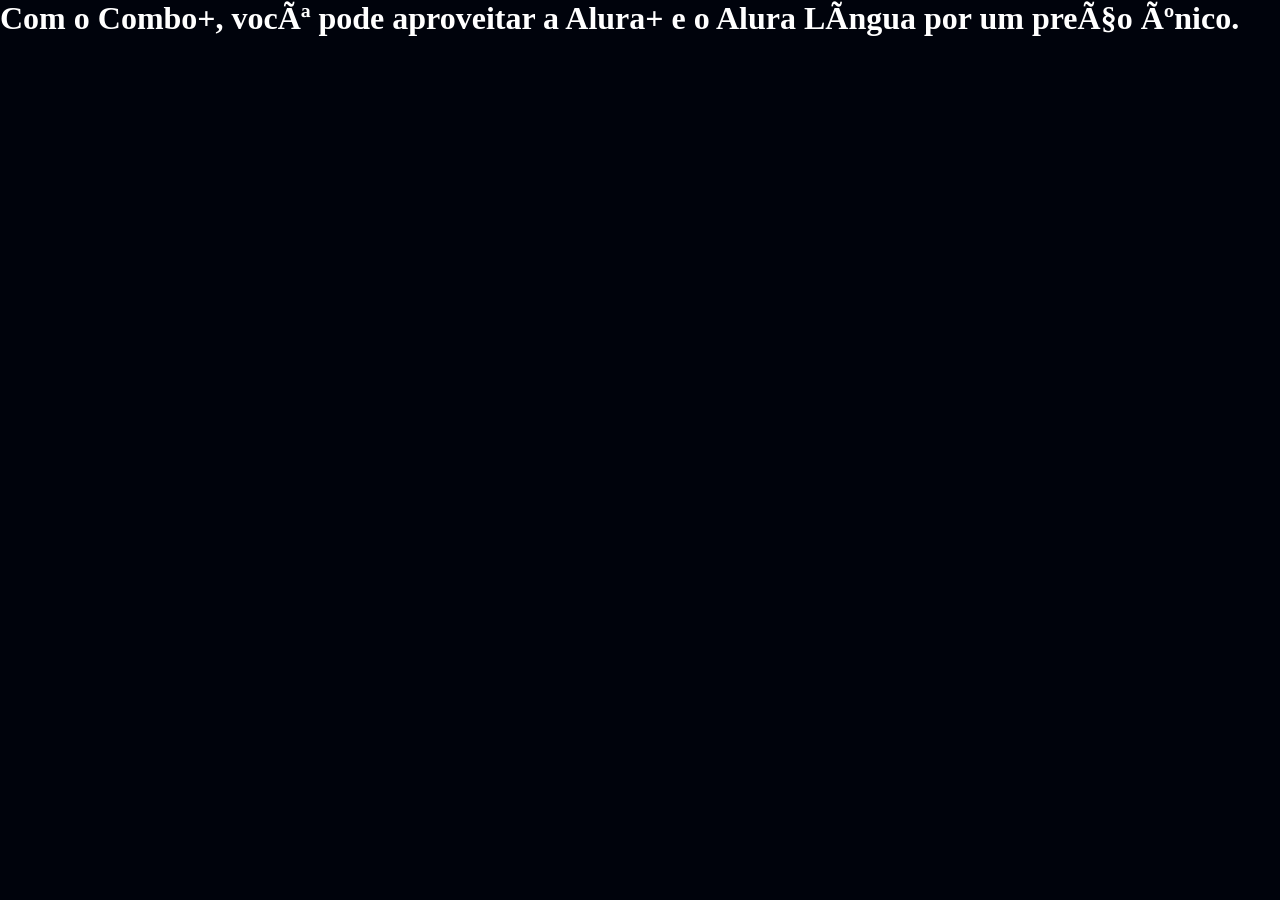
==== Aluraplusdiferenciado/index.html @ f876468a "Add files via upload" ====
<!DOCTYPE html>
  <html>
    <head>
        <title>Alura Plus</title>
        <meta charset="UTS-8">
        <meta name="viewport" content="width-device-width, initial-scale=1">
        <link rel="stylesheet" href="style.css">
    </head>


    <body>
      <h1>Com o Combo+, você pode aproveitar a Alura+ e o Alura Língua por um preço único.</h1>
    </body>

  </html>
---- Aluraplusdiferenciado/style.css ----
:root {
 --branco-principal: #FFFFFF;
 --cinza-secundario: #C0C0C0;
 --botão-azul: #167BF7;
 --cor-de-fundo: #00030C;
}
body{
    background-color: var(--cor-de-fundo);
    color: var(--branco-principal);
}
*{
    margin: 0;
    padding: 0;
}
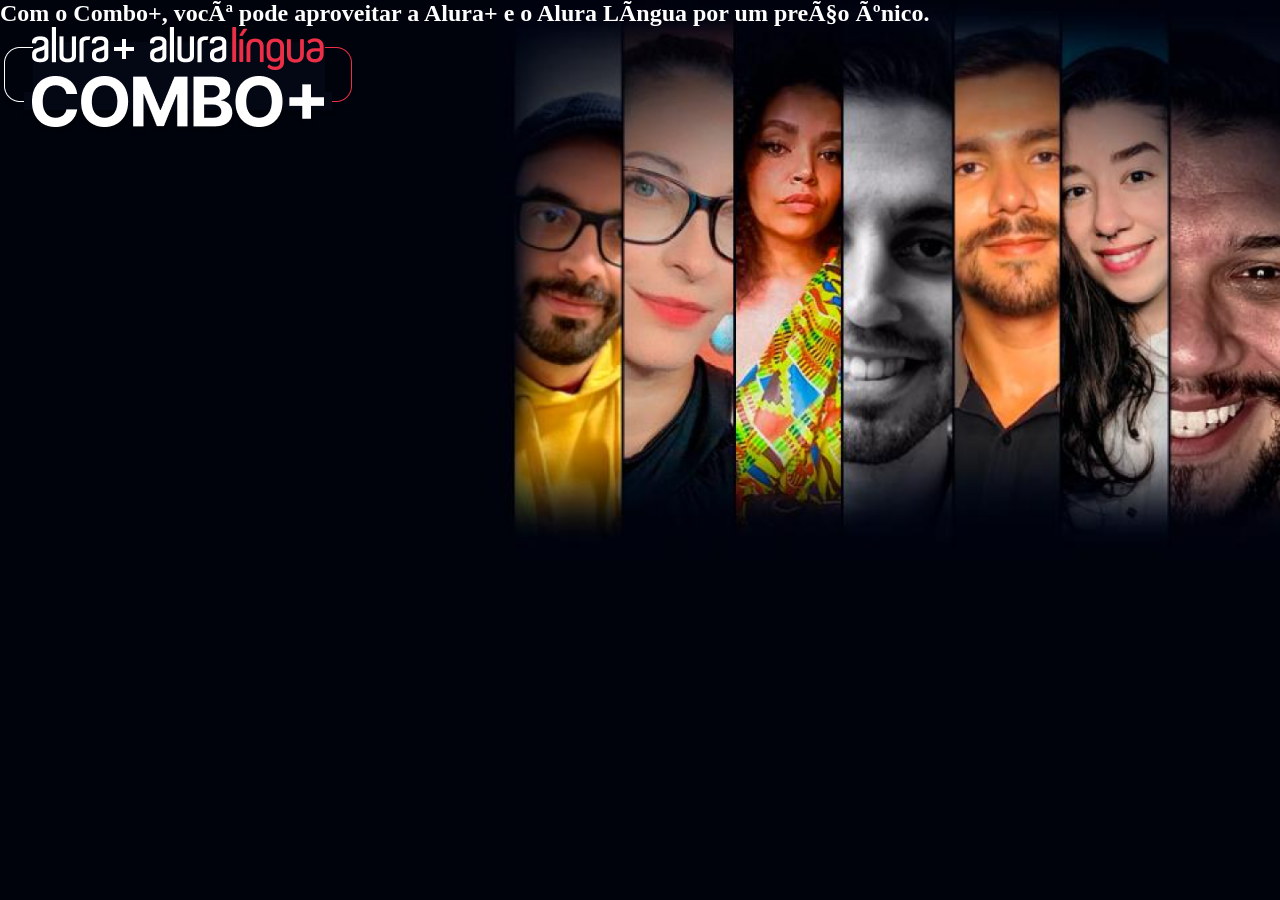
==== commit 7c82eb3d: "Add files via upload" ====
--- a/Aluraplusdiferenciado/index.html
+++ b/Aluraplusdiferenciado/index.html
@@ -9,7 +9,10 @@
 
 
     <body>
+      <section class="container principal">
       <h1>Com o Combo+, você pode aproveitar a Alura+ e o Alura Língua por um preço único.</h1>
+      <img src="img/Combo.png" alt="O combo+ é a junção do Alura+ e o Alura lingua">
+    </section>
     </body>
 
   </html>
--- a/Aluraplusdiferenciado/style.css
+++ b/Aluraplusdiferenciado/style.css
@@ -11,4 +11,13 @@
 *{
     margin: 0;
     padding: 0;
+}
+.principal {
+  background-image: url("img/Background.png");
+  background-repeat: no-repeat;
+  background-size: contain ;
+}
+
+.container{
+    height: 100vh;
 }
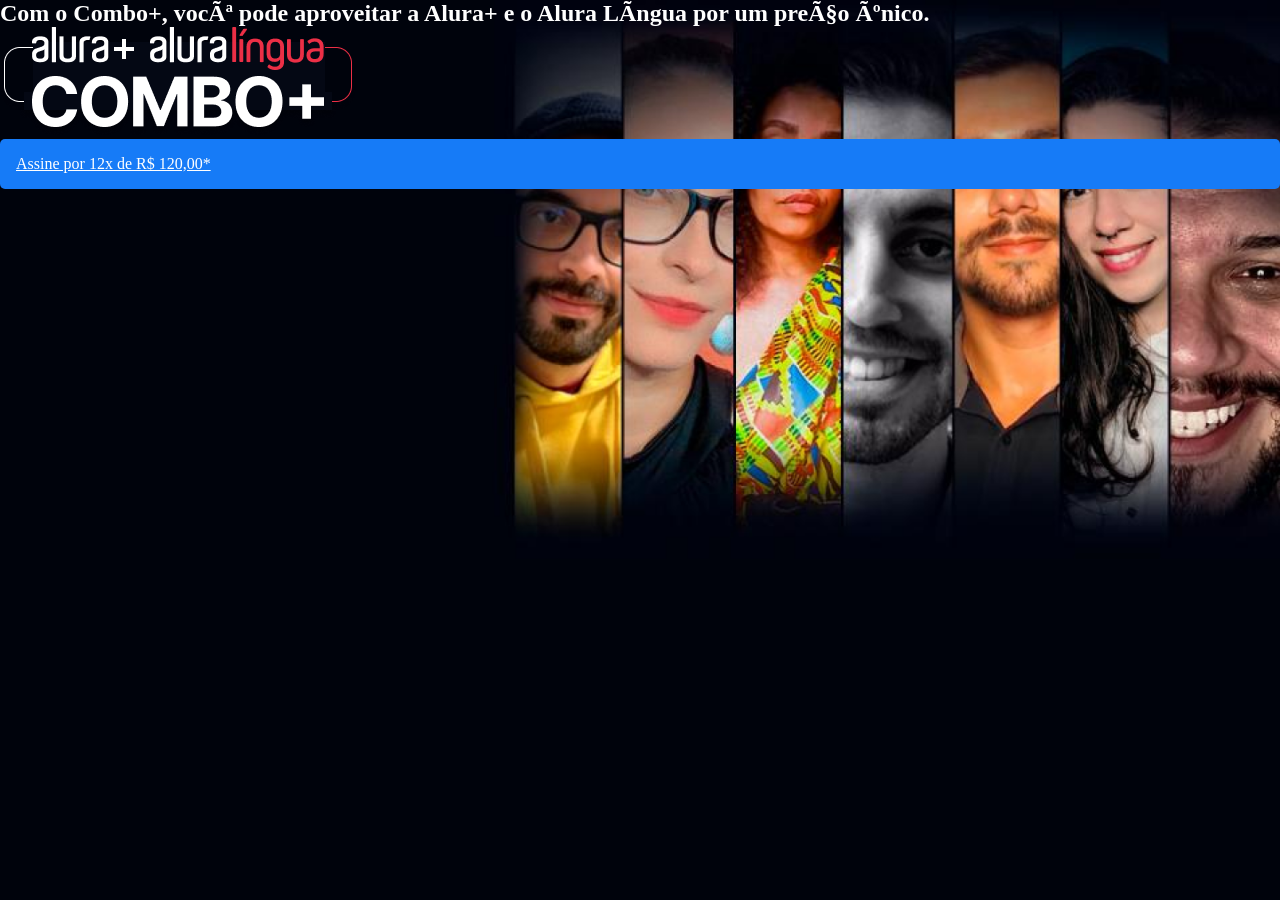
==== commit 9a1f1646: "Add files via upload" ====
--- a/Aluraplusdiferenciado/index.html
+++ b/Aluraplusdiferenciado/index.html
@@ -12,6 +12,7 @@
       <section class="container principal">
       <h1>Com o Combo+, você pode aproveitar a Alura+ e o Alura Língua por um preço único.</h1>
       <img src="img/Combo.png" alt="O combo+ é a junção do Alura+ e o Alura lingua">
+      <a href="www.alura.com.br" class="container-botao">Assine por 12x de R$ 120,00*</a>
     </section>
     </body>
 
--- a/Aluraplusdiferenciado/style.css
+++ b/Aluraplusdiferenciado/style.css
@@ -20,4 +20,11 @@
 
 .container{
     height: 100vh;
+}
+.container-botao {
+  background-color: var(--botão-azul);
+  border-radius: 5px;
+  padding: 1em;
+  color: var(--branco-principal);
+  display: block;
 }
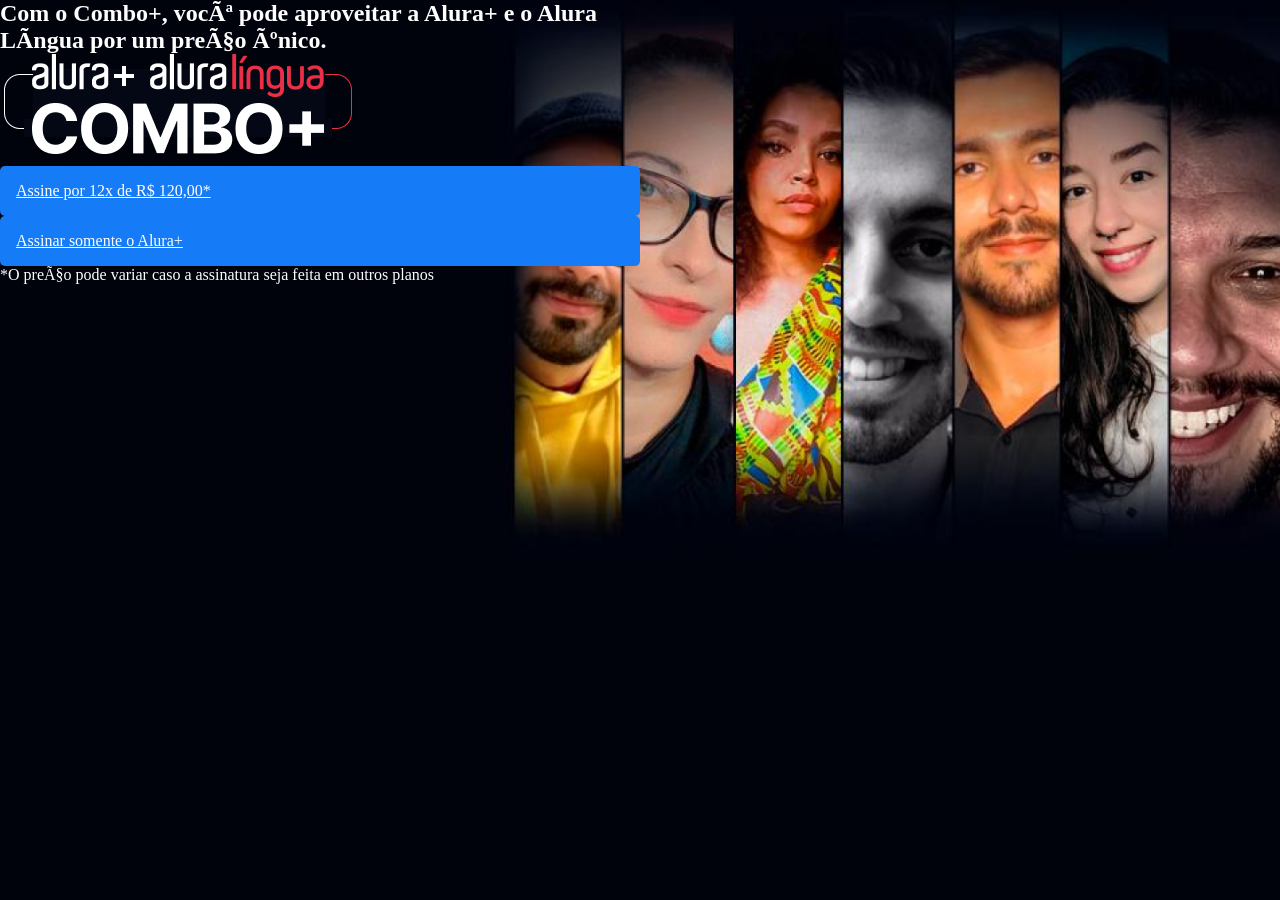
==== commit bba8d1b6: "Add files via upload" ====
--- a/Aluraplusdiferenciado/index.html
+++ b/Aluraplusdiferenciado/index.html
@@ -10,9 +10,13 @@
 
     <body>
       <section class="container principal">
+        <div>
       <h1>Com o Combo+, você pode aproveitar a Alura+ e o Alura Língua por um preço único.</h1>
       <img src="img/Combo.png" alt="O combo+ é a junção do Alura+ e o Alura lingua">
       <a href="www.alura.com.br" class="container-botao">Assine por 12x de R$ 120,00*</a>
+      <a href="www.alura.com.br" class="container-botao botão-secundario">Assinar somente o Alura+</a>
+      <p class="container-aviso">*O preço pode variar caso a assinatura seja feita em outros planos</p>
+    </div>
     </section>
     </body>
 
--- a/Aluraplusdiferenciado/style.css
+++ b/Aluraplusdiferenciado/style.css
@@ -20,6 +20,8 @@
 
 .container{
     height: 100vh;
+    display: grid;
+    grid-template-columns: 50% 50%;
 }
 .container-botao {
   background-color: var(--botão-azul);
@@ -27,4 +29,9 @@
   padding: 1em;
   color: var(--branco-principal);
   display: block;
-}+}
+
+  .botão-secundario{
+    background-color: transparent;
+    border: 2px solid var(--branco-principal);
+  }
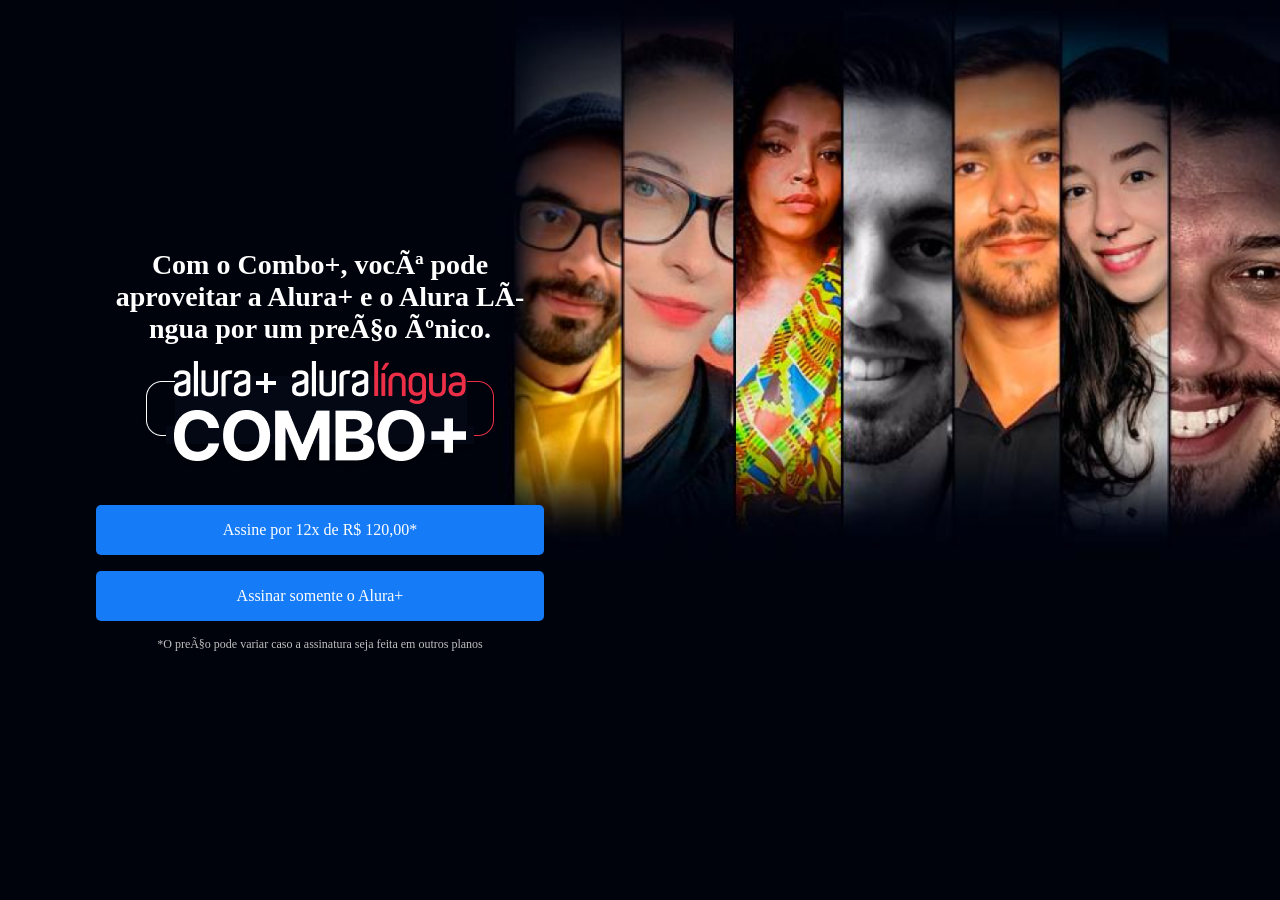
==== commit 6831d946: "Add files via upload" ====
--- a/Aluraplusdiferenciado/index.html
+++ b/Aluraplusdiferenciado/index.html
@@ -3,16 +3,19 @@
     <head>
         <title>Alura Plus</title>
         <meta charset="UTS-8">
-        <meta name="viewport" content="width-device-width, initial-scale=1">
+        <meta name="viewport" content="width=device-width, initial-scale=1">
         <link rel="stylesheet" href="style.css">
+        <link rel="preconnect" href="https://fonts.googleapis.com">
+        <link rel="preconnect" href="https://fonts.gstatic.com" crossorigin>
+        <link href="https://fonts.googleapis.com/css2?family=Inter:wght@400;700&display=swap" rel="stylesheet">
     </head>
 
 
     <body>
       <section class="container principal">
-        <div>
-      <h1>Com o Combo+, você pode aproveitar a Alura+ e o Alura Língua por um preço único.</h1>
-      <img src="img/Combo.png" alt="O combo+ é a junção do Alura+ e o Alura lingua">
+        <div class="container-caixa">
+      <h1 class="container-titulo">Com o Combo+, você pode aproveitar a Alura+ e o Alura Língua por um preço único.</h1>
+      <img src="img/Combo.png" alt="O combo+ é a junção do Alura+ e o Alura lingua" class="container-imagem">
       <a href="www.alura.com.br" class="container-botao">Assine por 12x de R$ 120,00*</a>
       <a href="www.alura.com.br" class="container-botao botão-secundario">Assinar somente o Alura+</a>
       <p class="container-aviso">*O preço pode variar caso a assinatura seja feita em outros planos</p>
--- a/Aluraplusdiferenciado/style.css
+++ b/Aluraplusdiferenciado/style.css
@@ -3,6 +3,7 @@
  --cinza-secundario: #C0C0C0;
  --botão-azul: #167BF7;
  --cor-de-fundo: #00030C;
+ --fonte-principal: 'inter';
 }
 body{
     background-color: var(--cor-de-fundo);
@@ -16,6 +17,8 @@
   background-image: url("img/Background.png");
   background-repeat: no-repeat;
   background-size: contain ;
+  align-items: center;
+  text-align: center;
 }
 
 .container{
@@ -29,9 +32,28 @@
   padding: 1em;
   color: var(--branco-principal);
   display: block;
+  text-decoration: none;
+  margin-bottom: 1em;
 }
 
   .botão-secundario{
     background-color: transparent;
     border: 2px solid var(--branco-principal);
+  }
+
+  .container-aviso{
+   font-size: 12px;
+   color: var(--cinza-secundario);
+  }
+.container-titulo{
+font-size: 28px;
+font-weight: 700;
+
+}
+
+  .container-imagem{
+    margin: 1em 0 2em 0;
+  }
+  .container-caixa{
+    margin: 0 6em;
   }
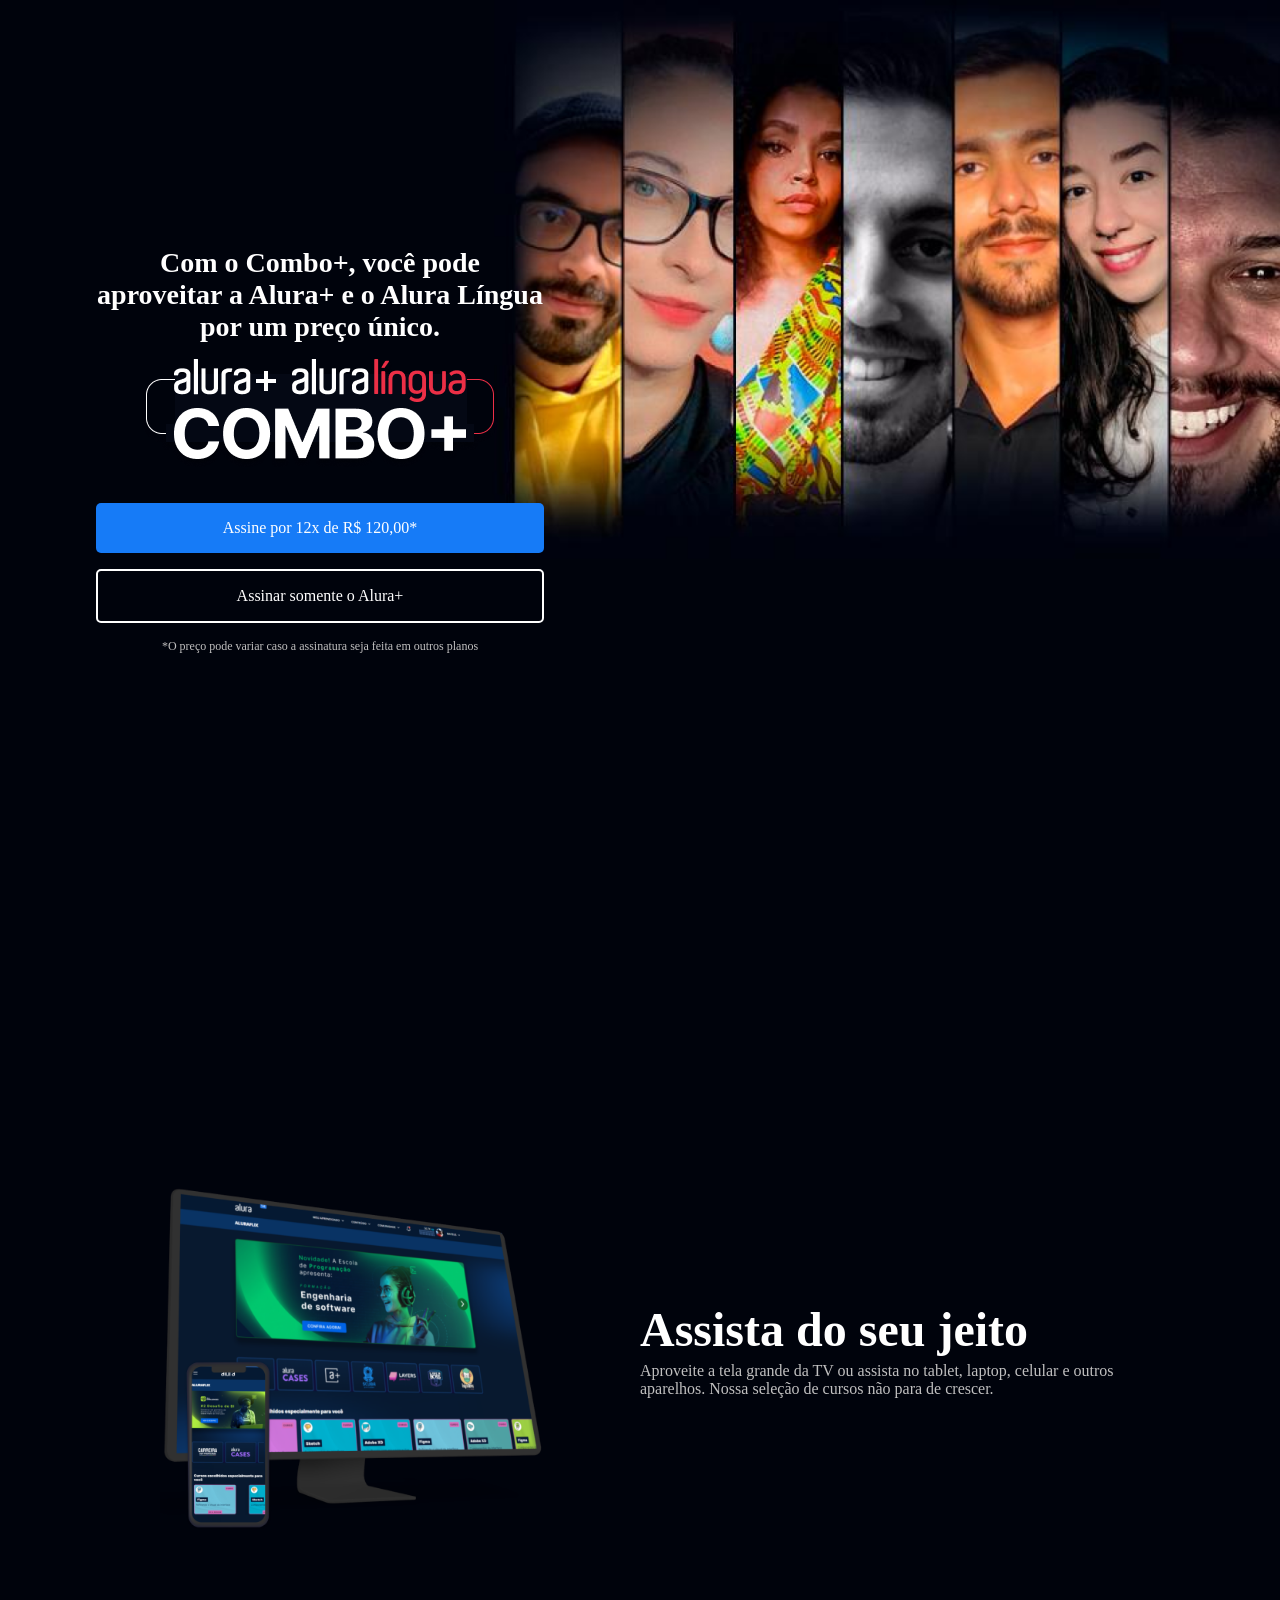
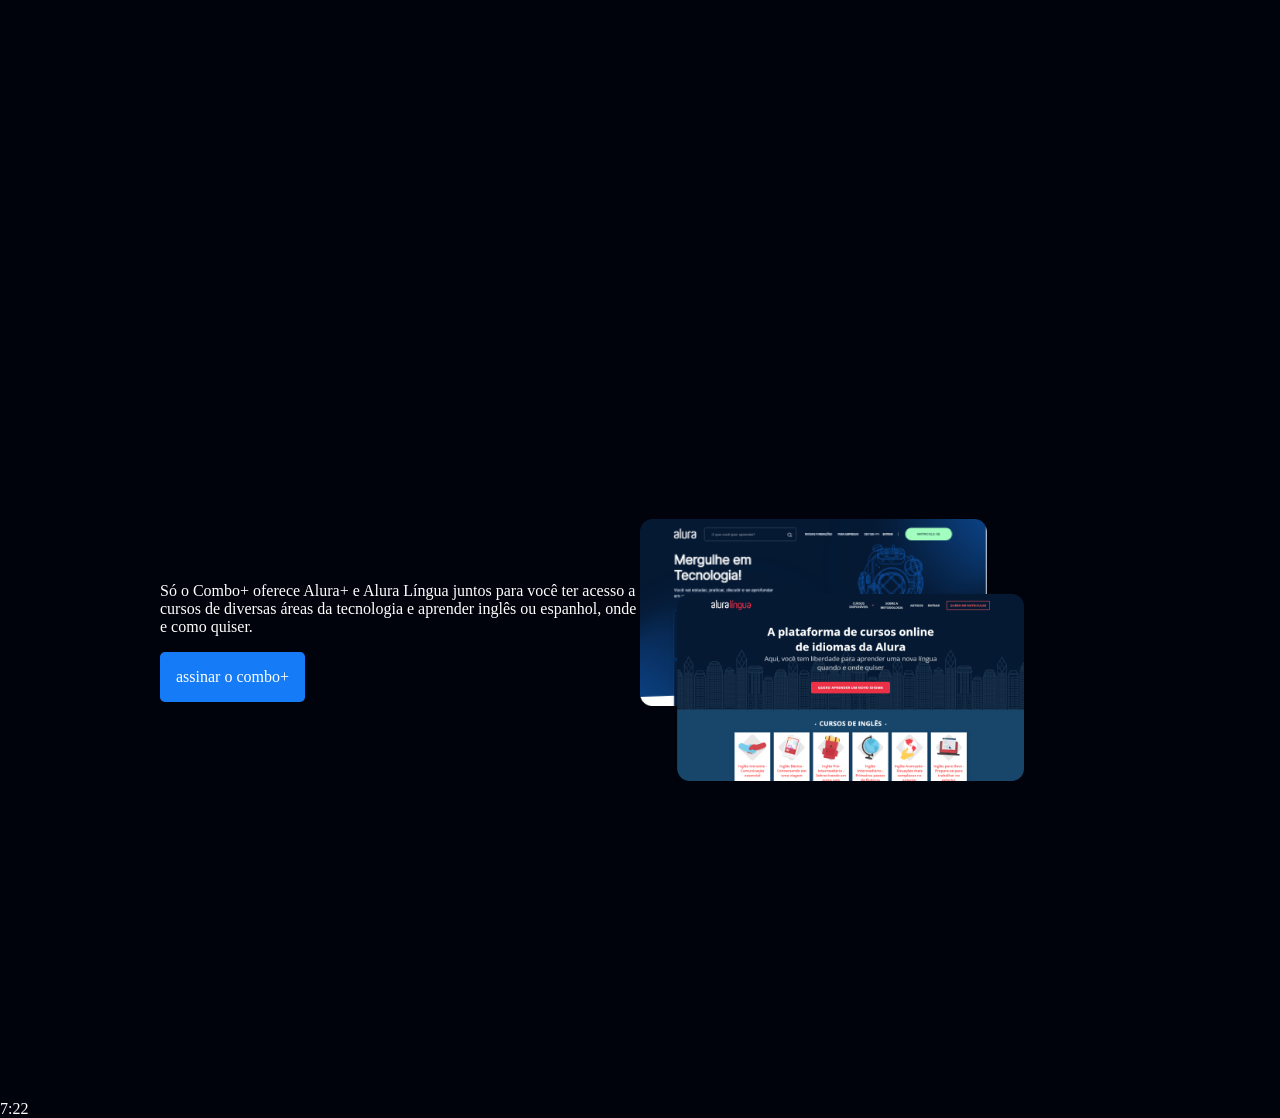
==== commit 11666854: "Add files via upload" ====
--- a/Aluraplusdiferenciado/index.html
+++ b/Aluraplusdiferenciado/index.html
@@ -2,7 +2,7 @@
   <html>
     <head>
         <title>Alura Plus</title>
-        <meta charset="UTS-8">
+        <meta charset="UTF-8">
         <meta name="viewport" content="width=device-width, initial-scale=1">
         <link rel="stylesheet" href="style.css">
         <link rel="preconnect" href="https://fonts.googleapis.com">
@@ -21,6 +21,26 @@
       <p class="container-aviso">*O preço pode variar caso a assinatura seja feita em outros planos</p>
     </div>
     </section>
+
+   <section class="container secundario">
+     <img src="img/Plataformas.png" alt="monitor e um celular com o alura+ aberto" class="secundario-img">
+     <div class="container-descrição">
+      <h2 class="descrição-titulo">Assista do seu jeito</h2>
+      <p class="descrição-texto">Aproveite a tela grande da TV ou assista no tablet, laptop, celular e outros aparelhos.
+        Nossa seleção de cursos não para de crescer.</p>
+     </div>
+   </section>
+
+   <section class="container secundario">
+   <div class=".">
+     <p class="descricao-texto">Só o Combo+ oferece Alura+ e Alura Língua juntos para você ter acesso a cursos de diversas áreas da tecnologia e aprender inglês ou espanhol, onde e como quiser.</p>
+     <a href="www.alura.com.br" class="container-botao  secundario-botao">assinar o combo+</a>
+   </div>
+    <img src="img/Telas.png" alt="Tela da Alura+ e do alura linguas" class="secundario-img">
+   </section>
     </body>
 
-  </html>+  </html>
+
+
+  7:22
--- a/Aluraplusdiferenciado/style.css
+++ b/Aluraplusdiferenciado/style.css
@@ -9,6 +9,7 @@
     background-color: var(--cor-de-fundo);
     color: var(--branco-principal);
 }
+
 *{
     margin: 0;
     padding: 0;
@@ -54,6 +55,35 @@
   .container-imagem{
     margin: 1em 0 2em 0;
   }
+
   .container-caixa{
     margin: 0 6em;
+  }
+
+  .secundario-img{
+    width: 80%;
+  }
+
+  .secundario{
+    align-items: center;
+    margin: 0 10em;
+  }
+
+  .descrição-titulo{
+   font-weight: 700;
+   font-size: 48px;
+   color: var(--branco-principal);
+   margin-bottom: 0.1em;
+  }
+  .descrição-texto{
+    color: var(--cinza-secundario);
+  }
+
+  .secundario-botao{
+    display: inline-block;
+    margin-top: 1em;
+  }
+
+  .container-descricao {
+    padding: 2em;
   }
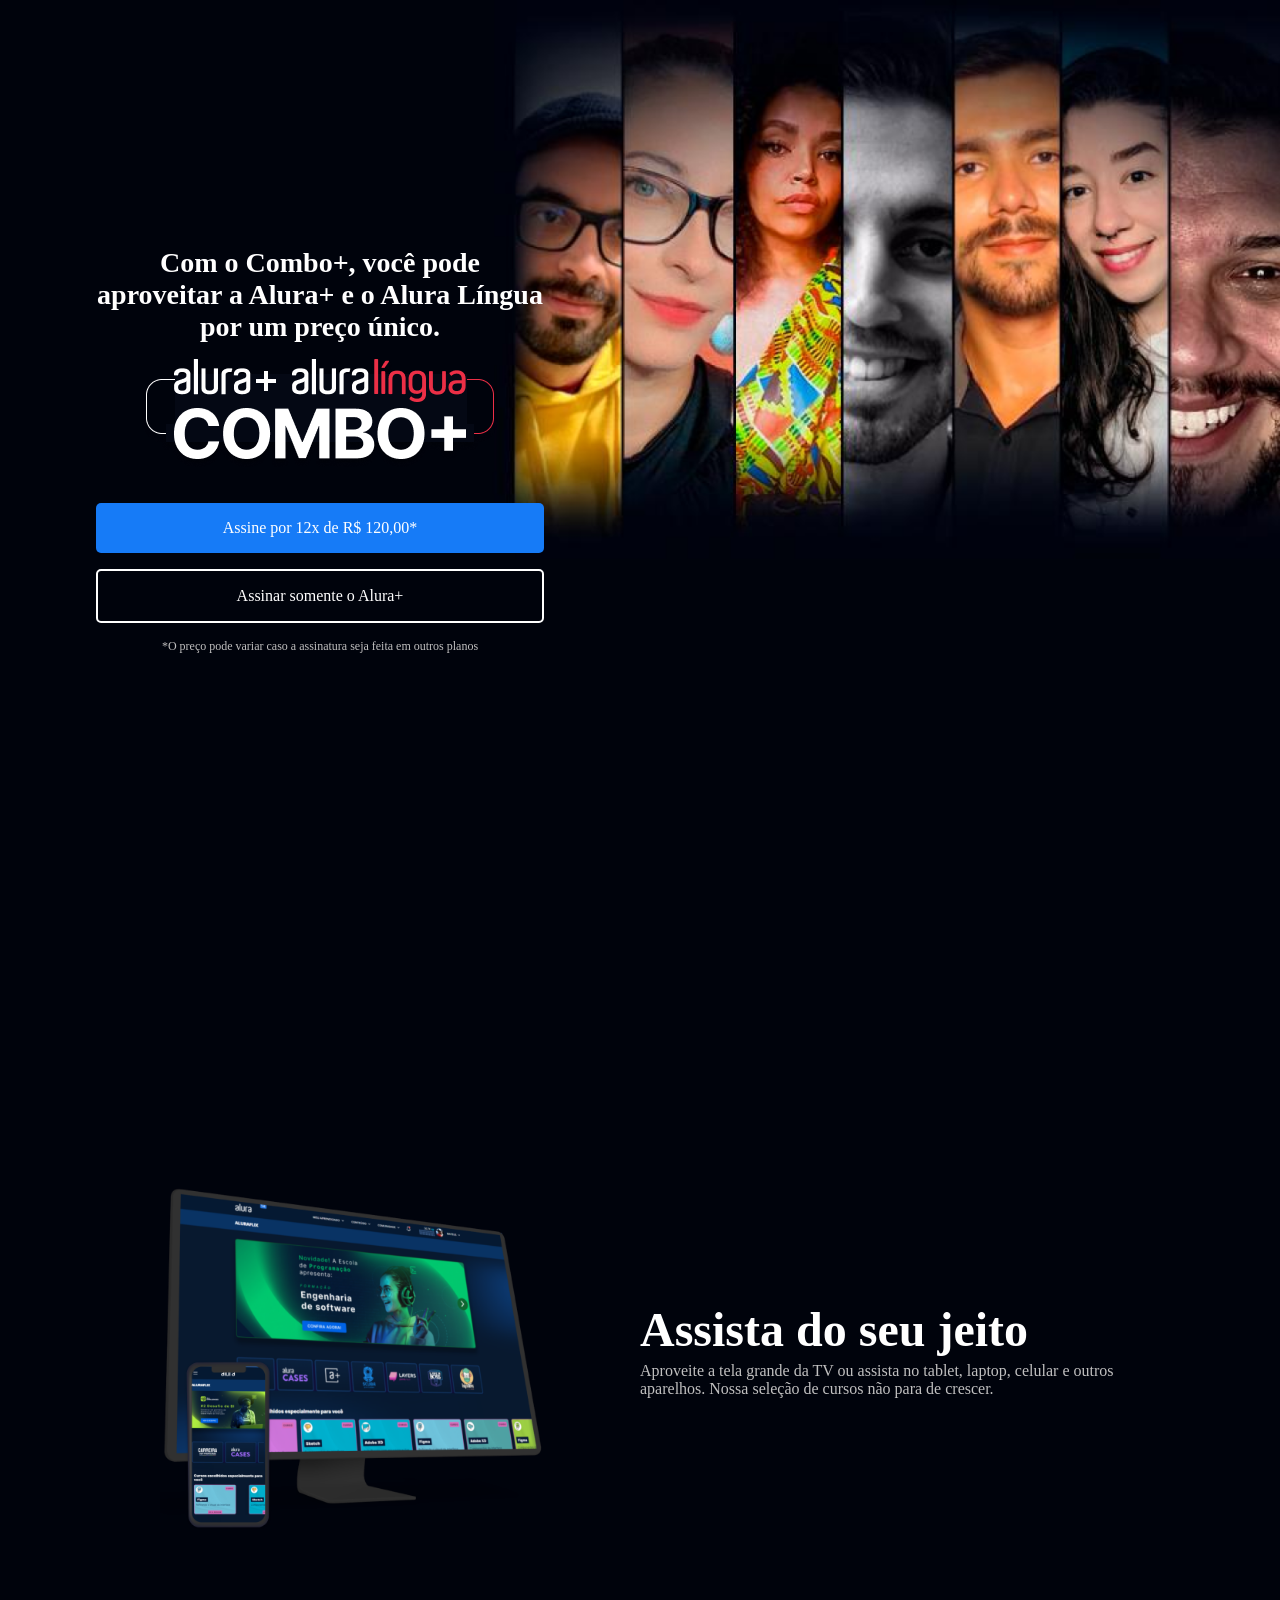
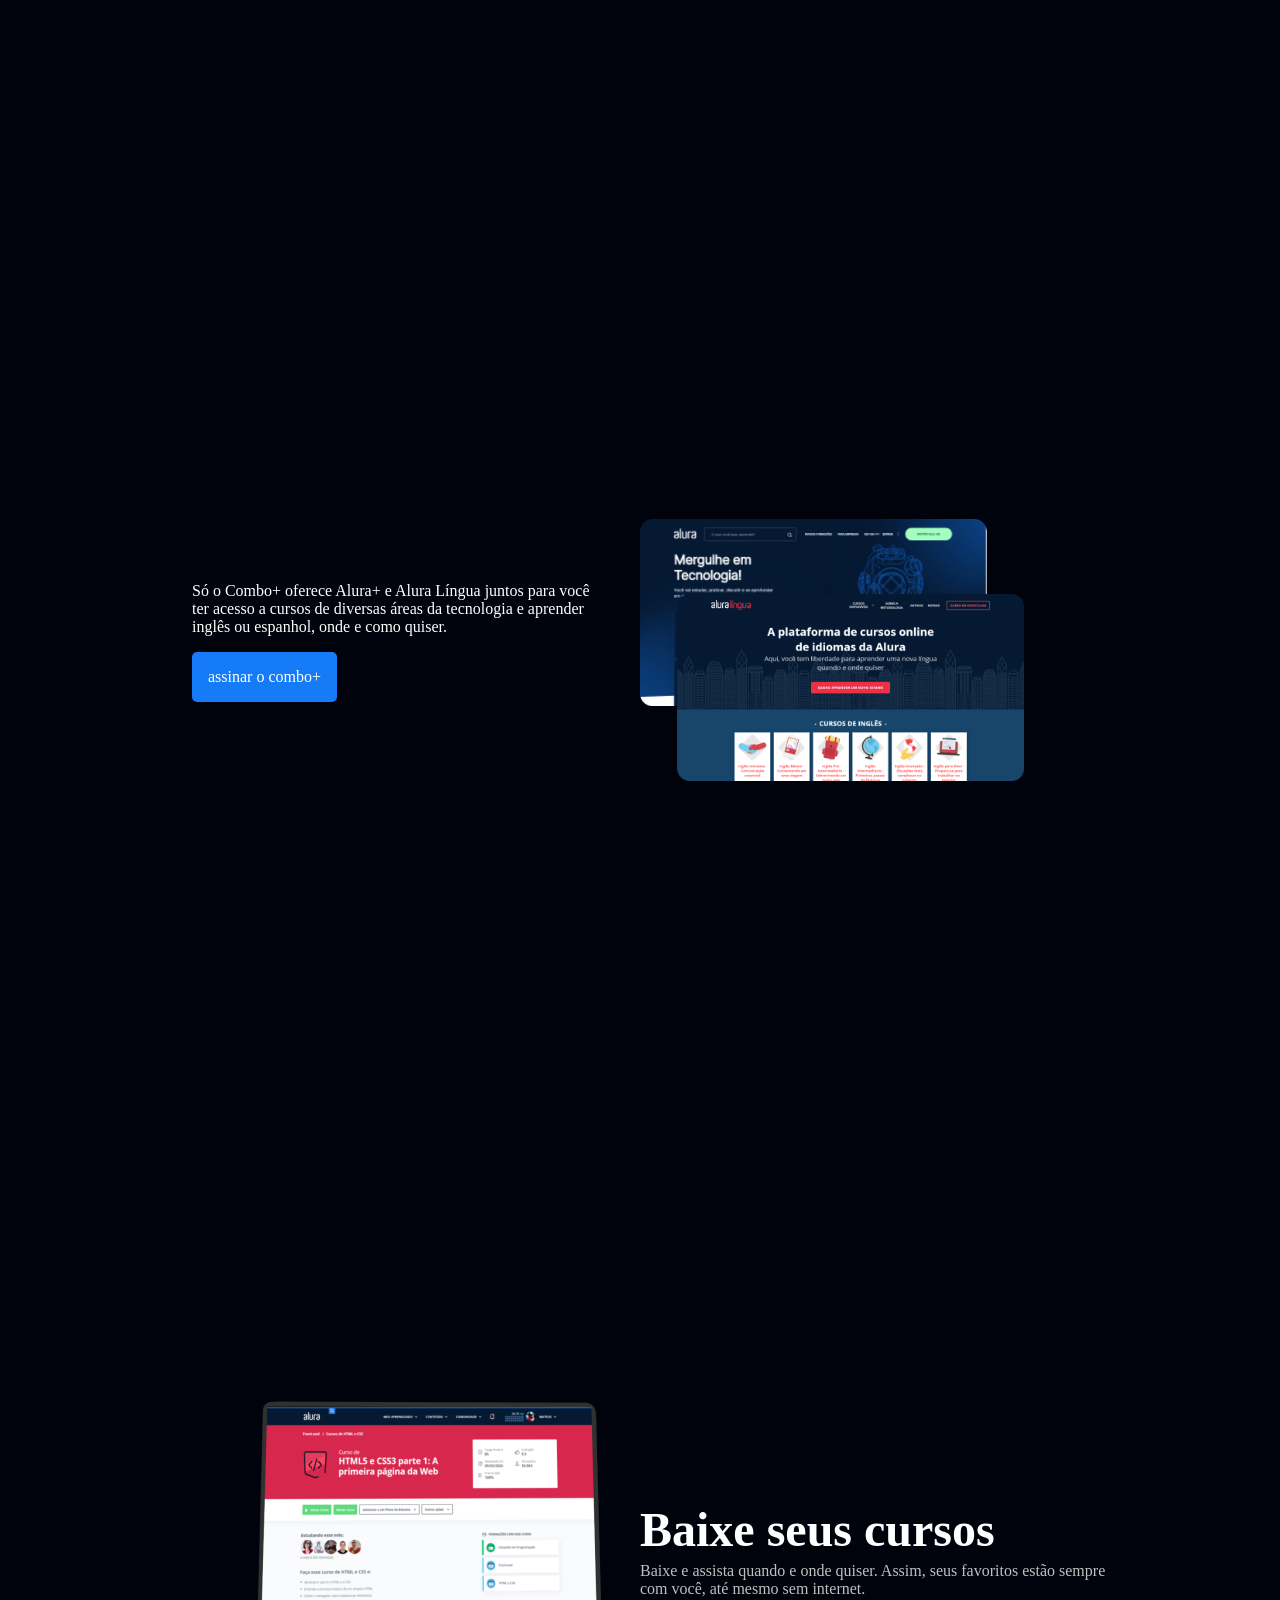
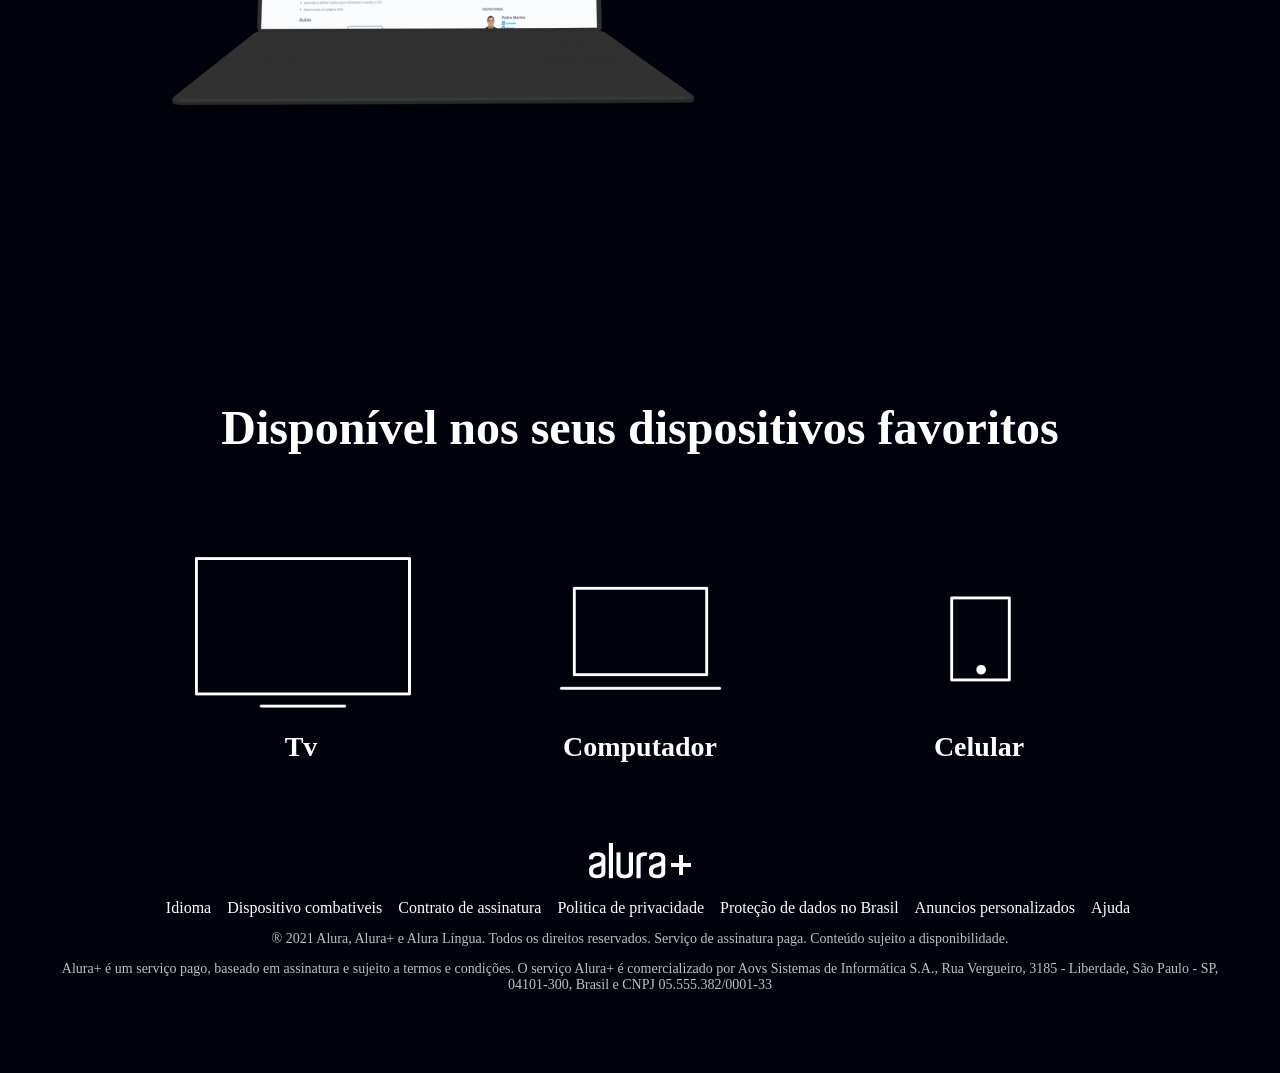
==== commit de5eeb55: "Add files via upload" ====
--- a/Aluraplusdiferenciado/index.html
+++ b/Aluraplusdiferenciado/index.html
@@ -32,15 +32,71 @@
    </section>
 
    <section class="container secundario">
-   <div class=".">
+   <div class="container-descricao">
      <p class="descricao-texto">Só o Combo+ oferece Alura+ e Alura Língua juntos para você ter acesso a cursos de diversas áreas da tecnologia e aprender inglês ou espanhol, onde e como quiser.</p>
      <a href="www.alura.com.br" class="container-botao  secundario-botao">assinar o combo+</a>
    </div>
     <img src="img/Telas.png" alt="Tela da Alura+ e do alura linguas" class="secundario-img">
    </section>
+
+
+   <section class="container secundario">
+    <img src="img/Notebook.png" alt="notebook nada ver" class="terceario-img">
+   <div class="container-descrição">
+   <h2 class="descrição-titulo">Baixe seus cursos</h2>
+   <p class="descrição-texto">Baixe e assista quando e onde quiser. Assim, seus favoritos estão sempre com você, até mesmo sem internet.</p>
+   </div>
+   
+   </section>
+   <section class="dispositivos">
+   <h2 class="dispositivos-titulo">Disponível nos seus dispositivos favoritos</h2>
+    <ul class="dispositivos-lista">
+      <li>
+        <img src="img/tv.png" alt="icone tv">
+        <h3 class="lista-item">Tv</h3>
+      </li>
+      <li>
+        <img src="img/computador.png" alt="icone pc">
+        <h3 class="lista-item">Computador</h3>
+      </li>
+      <li>
+        <img src="img/celular.png" alt="icone-celular">
+        <h3 class="lista-item">Celular</h3>
+      </li>
+    </ul>
+
+   </section>
+<footer class="rodape">
+ <img src="img/Logo.png" alt="Alura+" class="rodape-logo">
+ <ul class="rodape-lista">
+  <li class="lista-link">
+    <a href="#">Idioma</a>
+  </li>
+  <li class="lista-link">
+    <a href="#">Dispositivo combativeis</a>
+  </li>
+  <li class="lista-link">
+    <a href="#">Contrato de assinatura</a>
+  </li>
+  <li class="lista-link">
+    <a href="#">Politica de privacidade</a>
+  </li>
+  <li class="lista-link">
+    <a href="#">Proteção de dados no Brasil</a>
+  </li>
+  <li class="lista-link">
+    <a href="#">Anuncios personalizados</a>
+  </li>
+  <li class="lista-link">
+    <a href="#">Ajuda</a>
+  </li>
+ </ul>
+ <p class="rodape-texto">® 2021 Alura, Alura+ e Alura Língua. Todos os direitos reservados. Serviço de assinatura paga. Conteúdo sujeito a disponibilidade.</p>
+<p class="rodape-texto">Alura+ é um serviço pago, baseado em assinatura e sujeito a termos e condições. O serviço Alura+ é comercializado por Aovs Sistemas de Informática S.A., Rua Vergueiro, 3185 - Liberdade, São Paulo - SP, 04101-300, Brasil e CNPJ 05.555.382/0001-33</p>
+
+</footer>
+
     </body>
 
   </html>
 
-
-  7:22
--- a/Aluraplusdiferenciado/style.css
+++ b/Aluraplusdiferenciado/style.css
@@ -4,6 +4,7 @@
  --botão-azul: #167BF7;
  --cor-de-fundo: #00030C;
  --fonte-principal: 'inter';
+ --botão-azul-diferenciado:#4d92e7;
 }
 body{
     background-color: var(--cor-de-fundo);
@@ -86,4 +87,63 @@
 
   .container-descricao {
     padding: 2em;
-  }+  }
+
+  .dispositivos-lista{
+    display: flex;
+    justify-content: center;
+    list-style-type: none;
+    margin: 5em 0;
+  }
+
+  .dispositivos{
+    text-align: center;
+  }
+
+  .dispositivos-titulo{
+
+    font-size: 48px;
+    color: var(--branco-principal);
+  }
+
+  .lista-item{
+    font-size: 28px;
+  }
+.rodape-lista{
+ display: flex;
+ justify-content: center;
+ list-style-type: none;
+ margin-top: 1em;
+
+}
+  .lista-link a{
+    text-decoration: none;
+    color: var(--branco-principal);
+    margin-left: 1em;
+    
+
+  }
+  .rodape-texto{
+    margin: 1em 0;
+    color: var(--cinza-secundario);
+    font-size: 14px;
+    
+  }
+  .rodape{
+  text-align: center;
+  margin: 5em 3em;
+
+  }
+  .lista-link a:hover{
+  color: var(--botão-azul)
+  }
+  .lista-link a:active{
+    color: purple;
+  }
+
+  .container-botao:hover{
+background-color:var(--botão-azul-diferenciado) ;
+color: var(--cor-de-fundo);
+
+  }
+  
